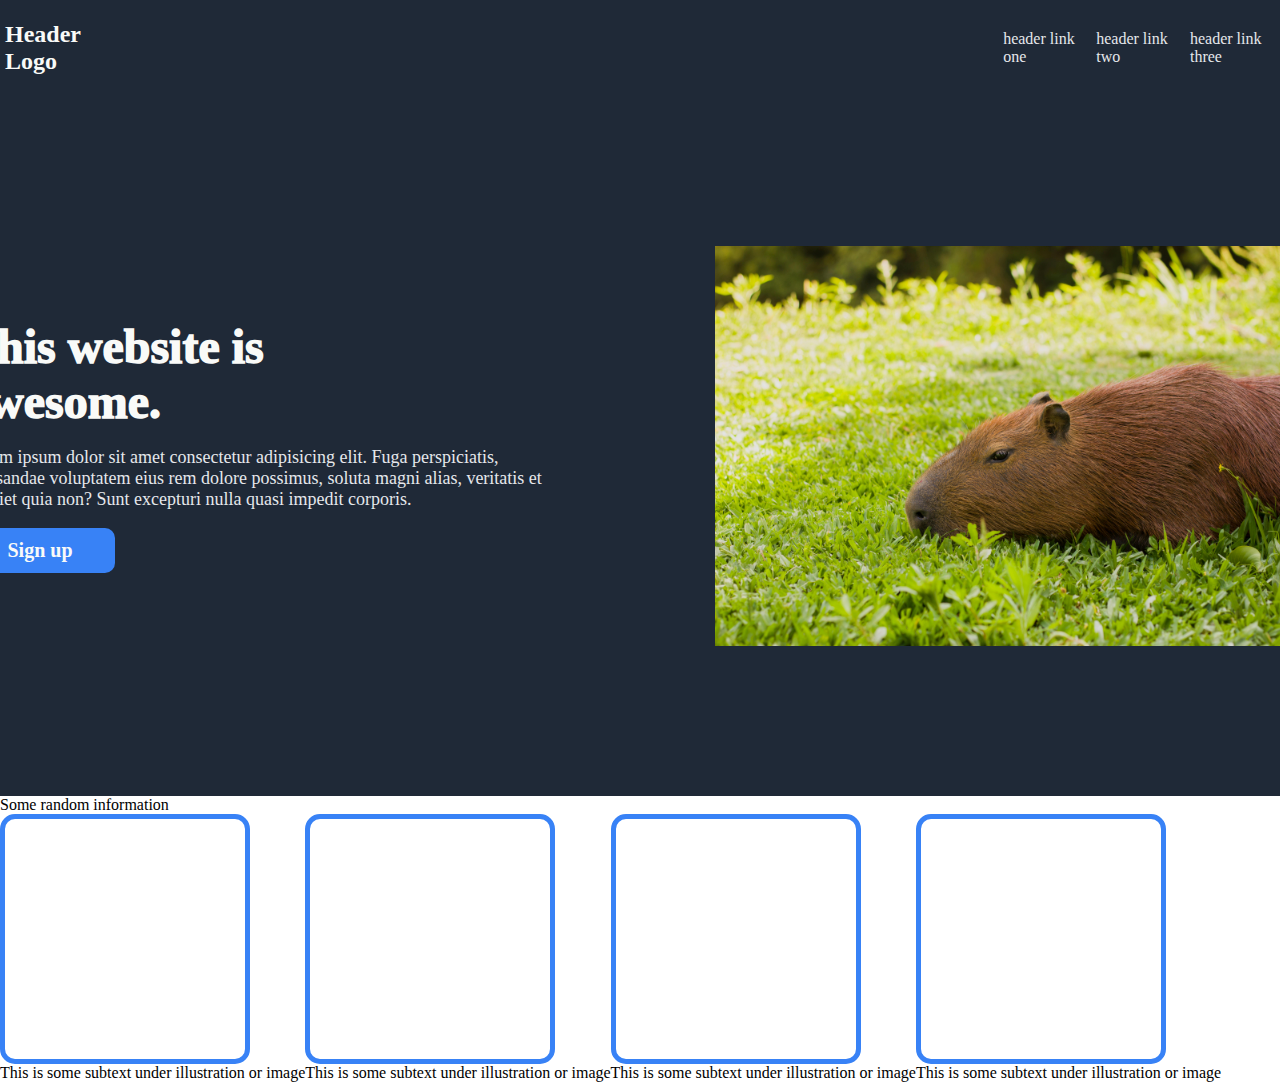
==== input.html @ 23eca1cb "Finish header section and create elements for info section" ====
<!DOCTYPE html>
<html lang="en">
<head>
    <meta charset="UTF-8">
    <meta name="viewport" content="width=device-width, initial-scale=1.0">
    <link rel="stylesheet" href="styles.css">
    <title>Landing Page</title>
</head>
<body>
    <div class="header">
        <h1 class="header-logo">Header Logo</h1>
        <ul class="right-side-links">
            <li><a href="#">header link one</a></li>
            <li><a href="#">header link two</a></li>
            <li><a href="#">header link three</a></li>
        </ul>
    </div>

    
    <div class="section-one">
        <div class="left-one">
            <div class="hero-main">This website is</div>
            <div class="hero-main"> awesome.</div>
            <p class="hero-sub">Lorem ipsum dolor sit amet consectetur adipisicing elit. Fuga perspiciatis, recusandae voluptatem eius rem dolore possimus, soluta magni alias, veritatis et eveniet quia non? Sunt excepturi nulla quasi impedit corporis.</p>
            <button class="sign-up">Sign up</button>
        </div>
        <img src="./images/capy.jpg">
    </div>
    <div class="section-two">
        <div class="info-header">Some random information</div>
        <div class="squares-text">
        
            <div class="info-sec-one">
                <div class="info-box-one"></div>
                <div class="info-text-one">This is some subtext under illustration or image</div>
            </div>

            <div class="infor-sec-two">
                <div class="info-box-two"></div>
                <div class="infor-text-two">This is some subtext under illustration or image</div>
            </div>

            <div class="infor-sec-three">
                <div class="info-box-three"></div>
                <div class="info-text-three">This is some subtext under illustration or image</div>
            </div>

            <div class="infor-sec-four">
                <div class="info-box-four"></div>
                <div class="info-text-four">This is some subtext under illustration or image</div>
            </div>

        </div>

    </div>

    
</body>
</html>
---- styles.css ----
* {
    font-family: Roboto;
}

.header {
    background: #1F2937;
    padding: 5px;
    color: #F9FAF8;
    display: flex;
    justify-content: center;
    align-items: center;
    gap:850px
}

.header-logo {
    font-size: 24px;
    display: flex;
}

body {
    margin: 0;
}

.right-side-links {
    display: flex;
    gap: 15px;
}

li {
    list-style-type: none;
}

a {
    text-decoration: none;
    color: #E5E7EB;
}

.section-one {
    background: #1F2937;    
    padding: 150px;
    color: #F9FAF8;
    display: flex;
    justify-content: center;
    align-items: center;
    gap: 150px;
}

.hero-main {
    font-size: 48px;
    font-weight: 1000;    
}

.sign-up {
    border-radius: 10px;
    background-color:#3882F6;
    height: 45px;
    width: 150px;;
    border: 0;
    font-size: 20px;
    font-weight: bold;
    color: #F9FAF8;
}

img {
    height: 400px;
    width: auto;
}

.hero-sub {
    width: 600px;
    font-size: 18px;
    color: #E5E7EB;
}

.section-two {
display: flex;
flex-direction: column;
}

.squares-text {
    display: flex;
}

.info-box-one, .info-box-two, .info-box-three, .info-box-four {
    background-color: white;
    border-radius: 15px;
    border: 5px solid #3882F6;
    padding: 20px;
    width: 200px;
    height: 200px;
}
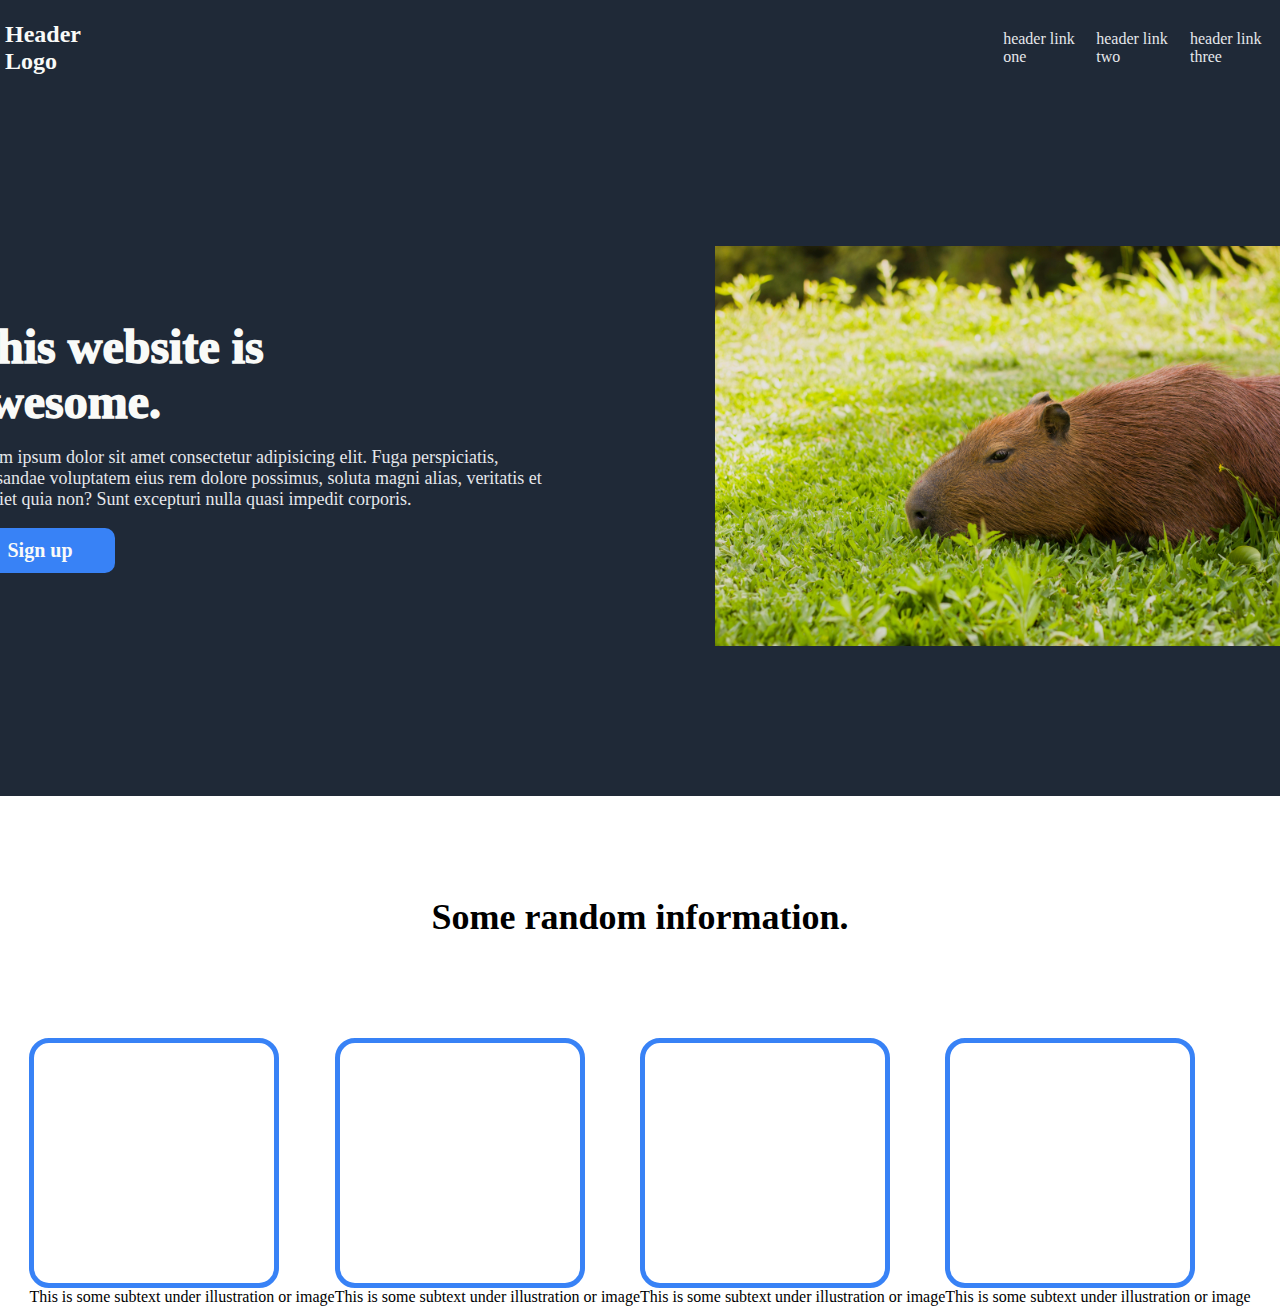
==== commit 87306cbd: "Align info header and boxes" ====
--- a/input.html
+++ b/input.html
@@ -27,9 +27,9 @@
         <img src="./images/capy.jpg">
     </div>
     <div class="section-two">
-        <div class="info-header">Some random information</div>
+        <div class="info-header">Some random information.</div>
         <div class="squares-text">
-        
+
             <div class="info-sec-one">
                 <div class="info-box-one"></div>
                 <div class="info-text-one">This is some subtext under illustration or image</div>
--- a/styles.css
+++ b/styles.css
@@ -73,17 +73,26 @@
 }
 
 .section-two {
-display: flex;
-flex-direction: column;
+    display: flex;
+    flex-direction: column;
+    align-items: center;
+    justify-content: center;
 }
 
 .squares-text {
     display: flex;
+    justify-content: center;
+}
+
+.info-header {
+    font-weight: bolder;
+    font-size: 36px;
+    margin: 100px;
 }
 
 .info-box-one, .info-box-two, .info-box-three, .info-box-four {
     background-color: white;
-    border-radius: 15px;
+    border-radius: 20px;
     border: 5px solid #3882F6;
     padding: 20px;
     width: 200px;
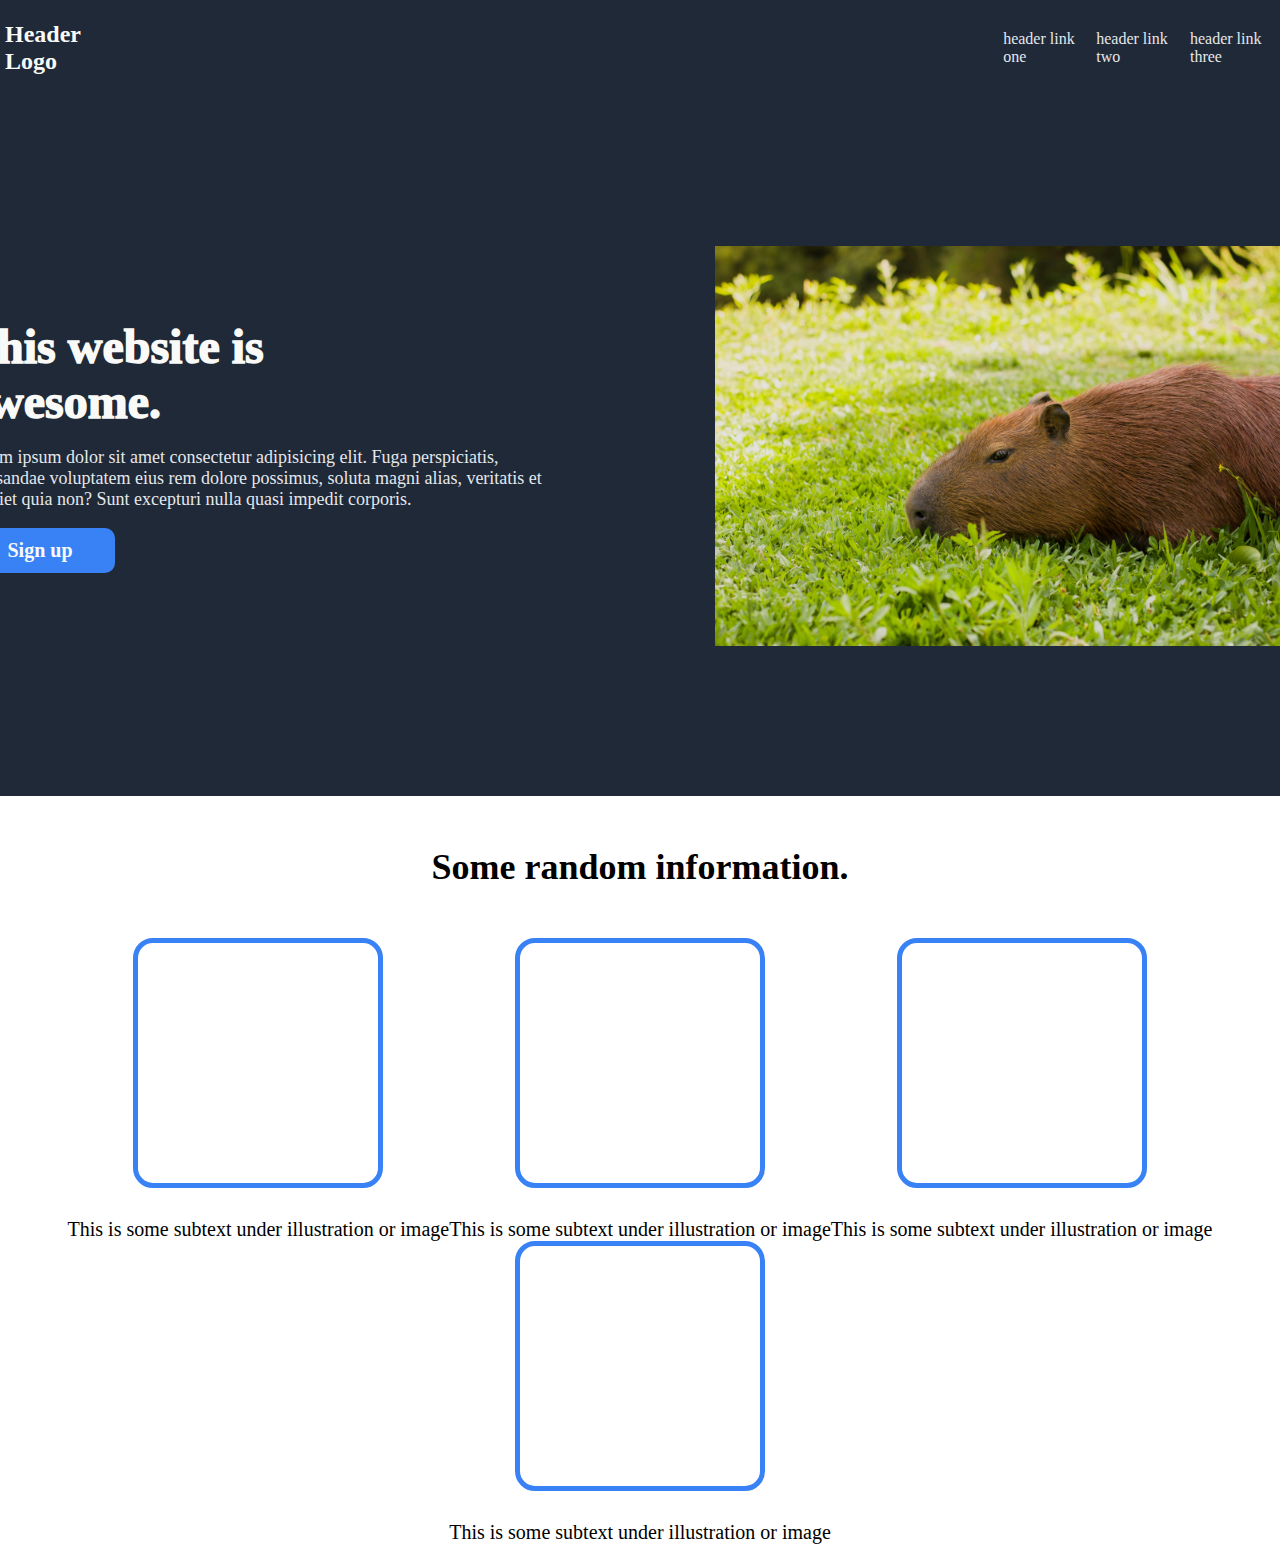
==== commit f05b1338: "Align more info section elements" ====
--- a/input.html
+++ b/input.html
@@ -35,17 +35,17 @@
                 <div class="info-text-one">This is some subtext under illustration or image</div>
             </div>
 
-            <div class="infor-sec-two">
+            <div class="info-sec-two">
                 <div class="info-box-two"></div>
-                <div class="infor-text-two">This is some subtext under illustration or image</div>
+                <div class="info-text-two">This is some subtext under illustration or image</div>
             </div>
 
-            <div class="infor-sec-three">
+            <div class="info-sec-three">
                 <div class="info-box-three"></div>
                 <div class="info-text-three">This is some subtext under illustration or image</div>
             </div>
 
-            <div class="infor-sec-four">
+            <div class="info-sec-four">
                 <div class="info-box-four"></div>
                 <div class="info-text-four">This is some subtext under illustration or image</div>
             </div>
--- a/styles.css
+++ b/styles.css
@@ -75,19 +75,21 @@
 .section-two {
     display: flex;
     flex-direction: column;
-    align-items: center;
-    justify-content: center;
 }
 
 .squares-text {
     display: flex;
     justify-content: center;
+    font-size: 25px;
+    flex-wrap: wrap;
 }
+
 
 .info-header {
     font-weight: bolder;
     font-size: 36px;
-    margin: 100px;
+    margin: 50px;
+    text-align: center;
 }
 
 .info-box-one, .info-box-two, .info-box-three, .info-box-four {
@@ -97,4 +99,15 @@
     padding: 20px;
     width: 200px;
     height: 200px;
+    margin-bottom: 30px;
+}
+
+.info-text-one, .info-text-two, .info-text-three, .info-text-four {
+    font-size: 20px;
+}
+
+.info-sec-one, .info-sec-two, .info-sec-three, .info-sec-four {
+    display: flex;
+    flex-direction: column;
+    align-items: center;
 }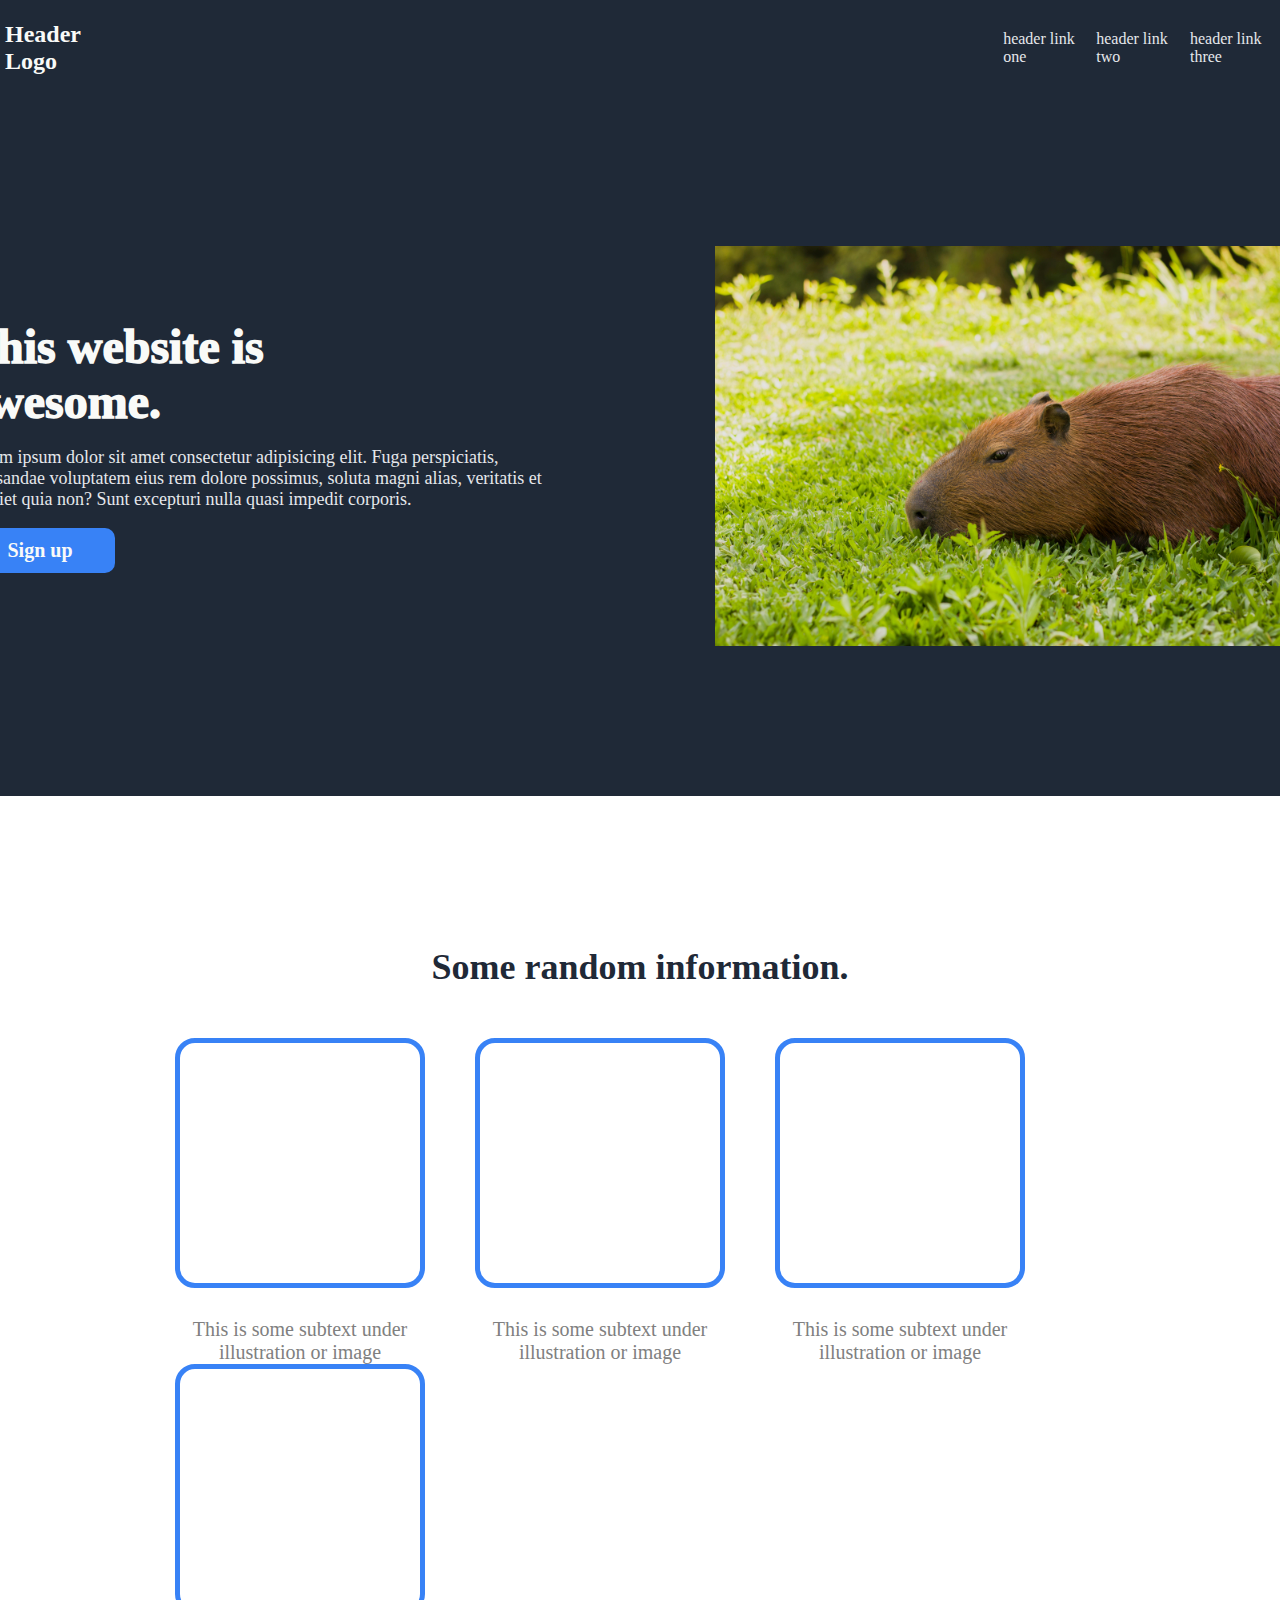
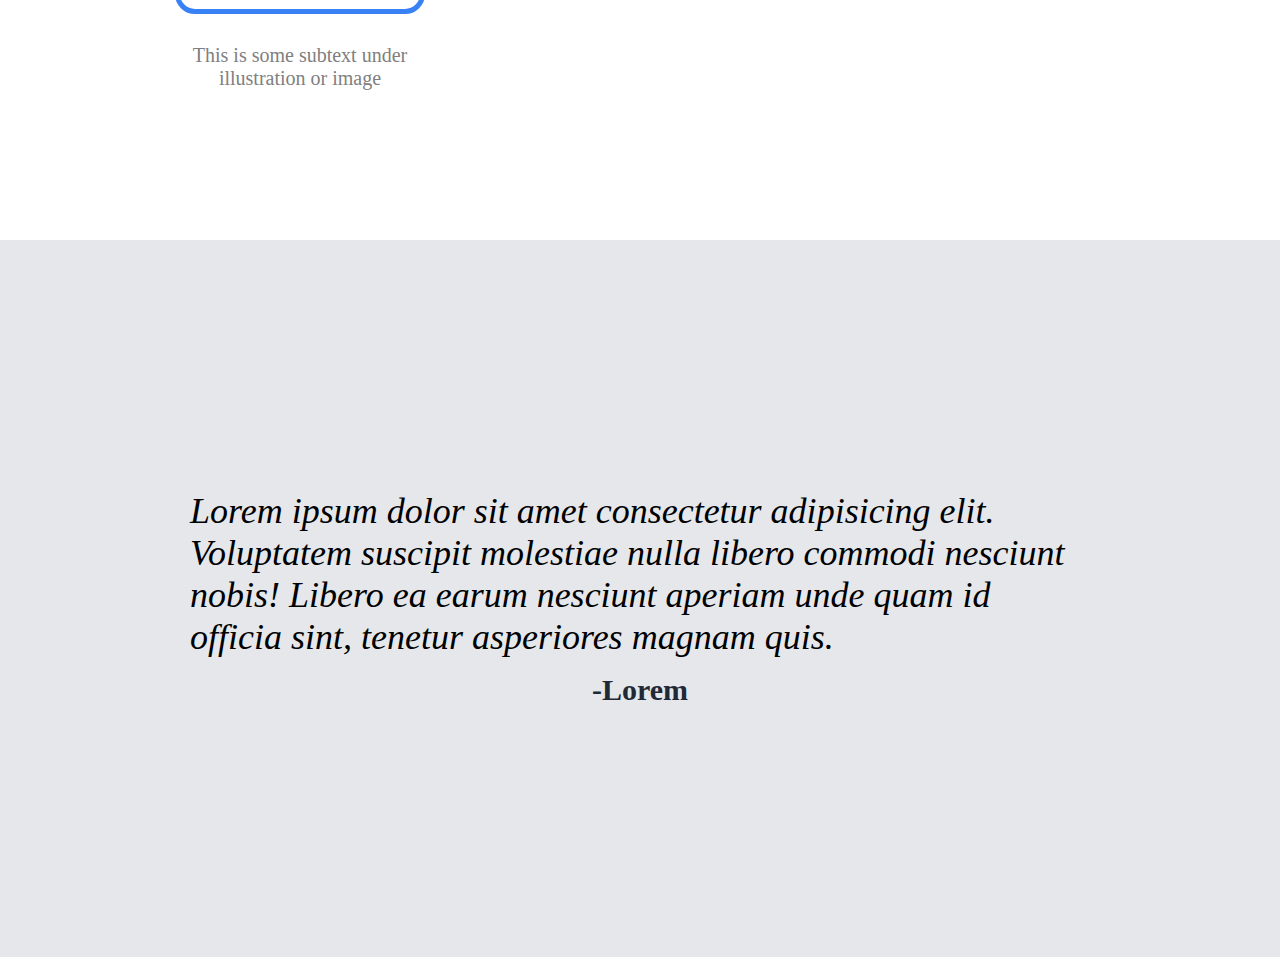
==== commit f54a4afe: "Align elements in section-two and create elemnents for section three" ====
--- a/input.html
+++ b/input.html
@@ -54,6 +54,21 @@
 
     </div>
 
+    <div class="section-three">
+        <div class="background-div">
+
+            <div class="quote">
+                <div class="quote-header">
+                Lorem ipsum dolor sit amet consectetur adipisicing elit. Voluptatem suscipit molestiae nulla libero commodi nesciunt nobis! Libero ea earum nesciunt aperiam unde quam id officia sint, tenetur asperiores magnam quis.
+                </div>
+                <div class="quote-author">-Lorem</div>  
+            </div>
+
+
+        </div>
+
+    </div>
+
     
 </body>
 </html>--- a/styles.css
+++ b/styles.css
@@ -75,11 +75,12 @@
 .section-two {
     display: flex;
     flex-direction: column;
+    align-items: center;
+    margin: 150px;
 }
 
 .squares-text {
     display: flex;
-    justify-content: center;
     font-size: 25px;
     flex-wrap: wrap;
 }
@@ -88,8 +89,9 @@
 .info-header {
     font-weight: bolder;
     font-size: 36px;
-    margin: 50px;
+    margin-bottom: 50px;
     text-align: center;
+    color:#1F2937;
 }
 
 .info-box-one, .info-box-two, .info-box-three, .info-box-four {
@@ -104,10 +106,40 @@
 
 .info-text-one, .info-text-two, .info-text-three, .info-text-four {
     font-size: 20px;
+    color: grey;
+    text-align: center;
 }
 
 .info-sec-one, .info-sec-two, .info-sec-three, .info-sec-four {
     display: flex;
     flex-direction: column;
     align-items: center;
-}+    width: 300px;
+}
+
+
+.background-div {
+    background: #E5E7EB;
+    padding: 250px;
+}
+
+.quote-header {
+    font-size: 36px;
+    font-style: italic;
+    width: 900px;
+}
+
+.quote-author {
+    text-align: right;
+    color: #1F2937;
+    font-weight: bold;
+    font-size: 30px;
+}
+
+.quote {
+    display: flex;
+    flex-direction: column;
+    align-items: center;
+    gap: 15px;
+}
+
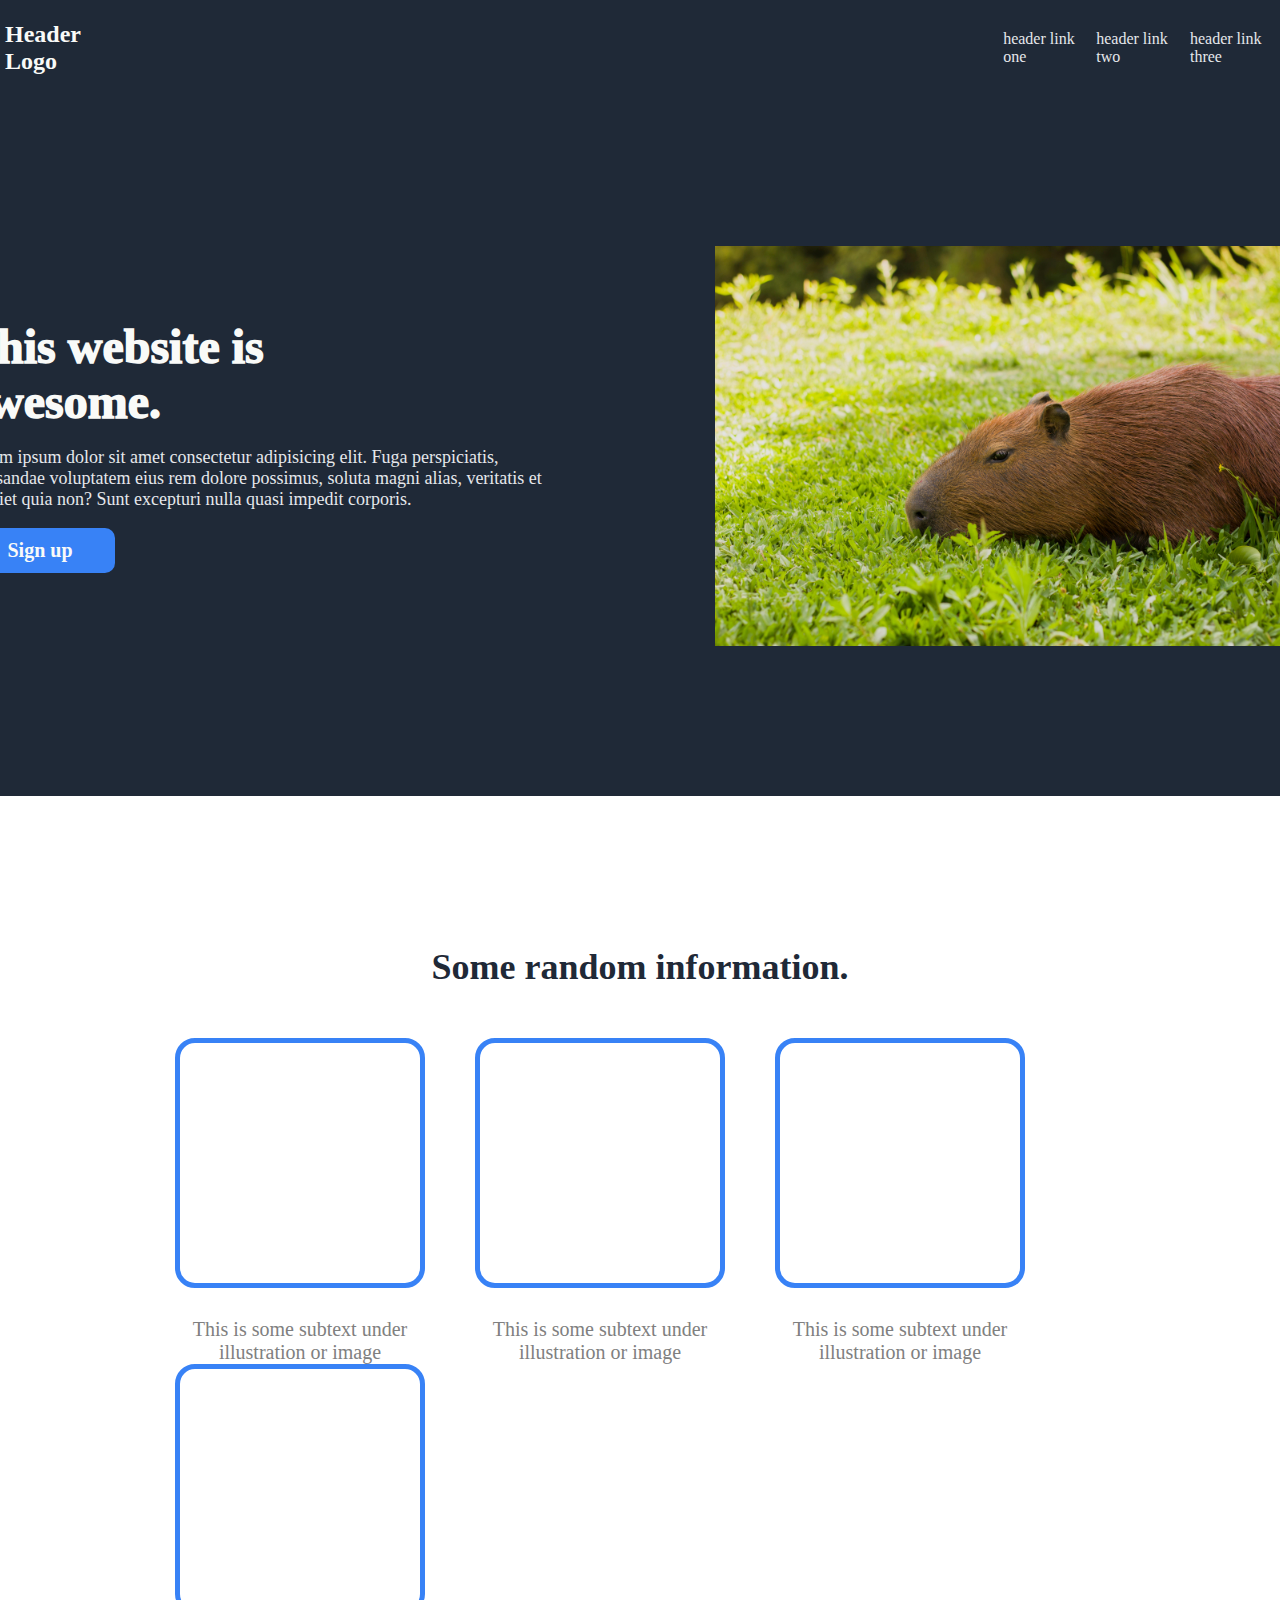
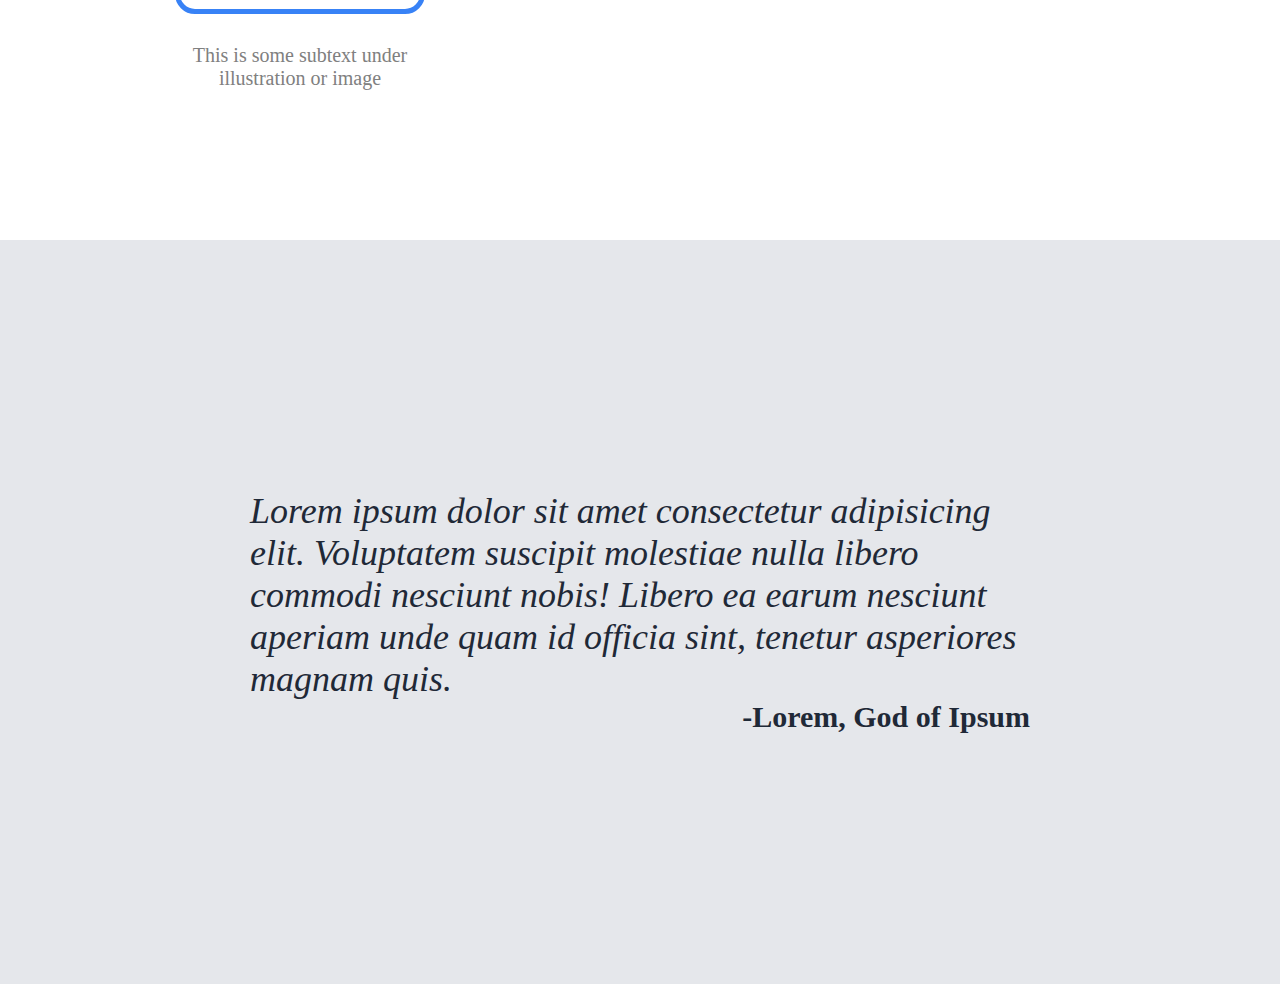
==== commit b0a0642c: "Finish section-three alignment and CSS" ====
--- a/input.html
+++ b/input.html
@@ -60,8 +60,8 @@
             <div class="quote">
                 <div class="quote-header">
                 Lorem ipsum dolor sit amet consectetur adipisicing elit. Voluptatem suscipit molestiae nulla libero commodi nesciunt nobis! Libero ea earum nesciunt aperiam unde quam id officia sint, tenetur asperiores magnam quis.
+                <div class="quote-author">-Lorem, God of Ipsum</div>  
                 </div>
-                <div class="quote-author">-Lorem</div>  
             </div>
 
 
--- a/styles.css
+++ b/styles.css
@@ -126,7 +126,10 @@
 .quote-header {
     font-size: 36px;
     font-style: italic;
-    width: 900px;
+    max-width: 1000px;
+    font-weight: 300;
+    width: 900;
+    color: #1F2937;
 }
 
 .quote-author {
@@ -134,12 +137,13 @@
     color: #1F2937;
     font-weight: bold;
     font-size: 30px;
+    align-self: flex-end;
+    font-style: normal;
 }
 
 .quote {
     display: flex;
     flex-direction: column;
     align-items: center;
-    gap: 15px;
 }
 
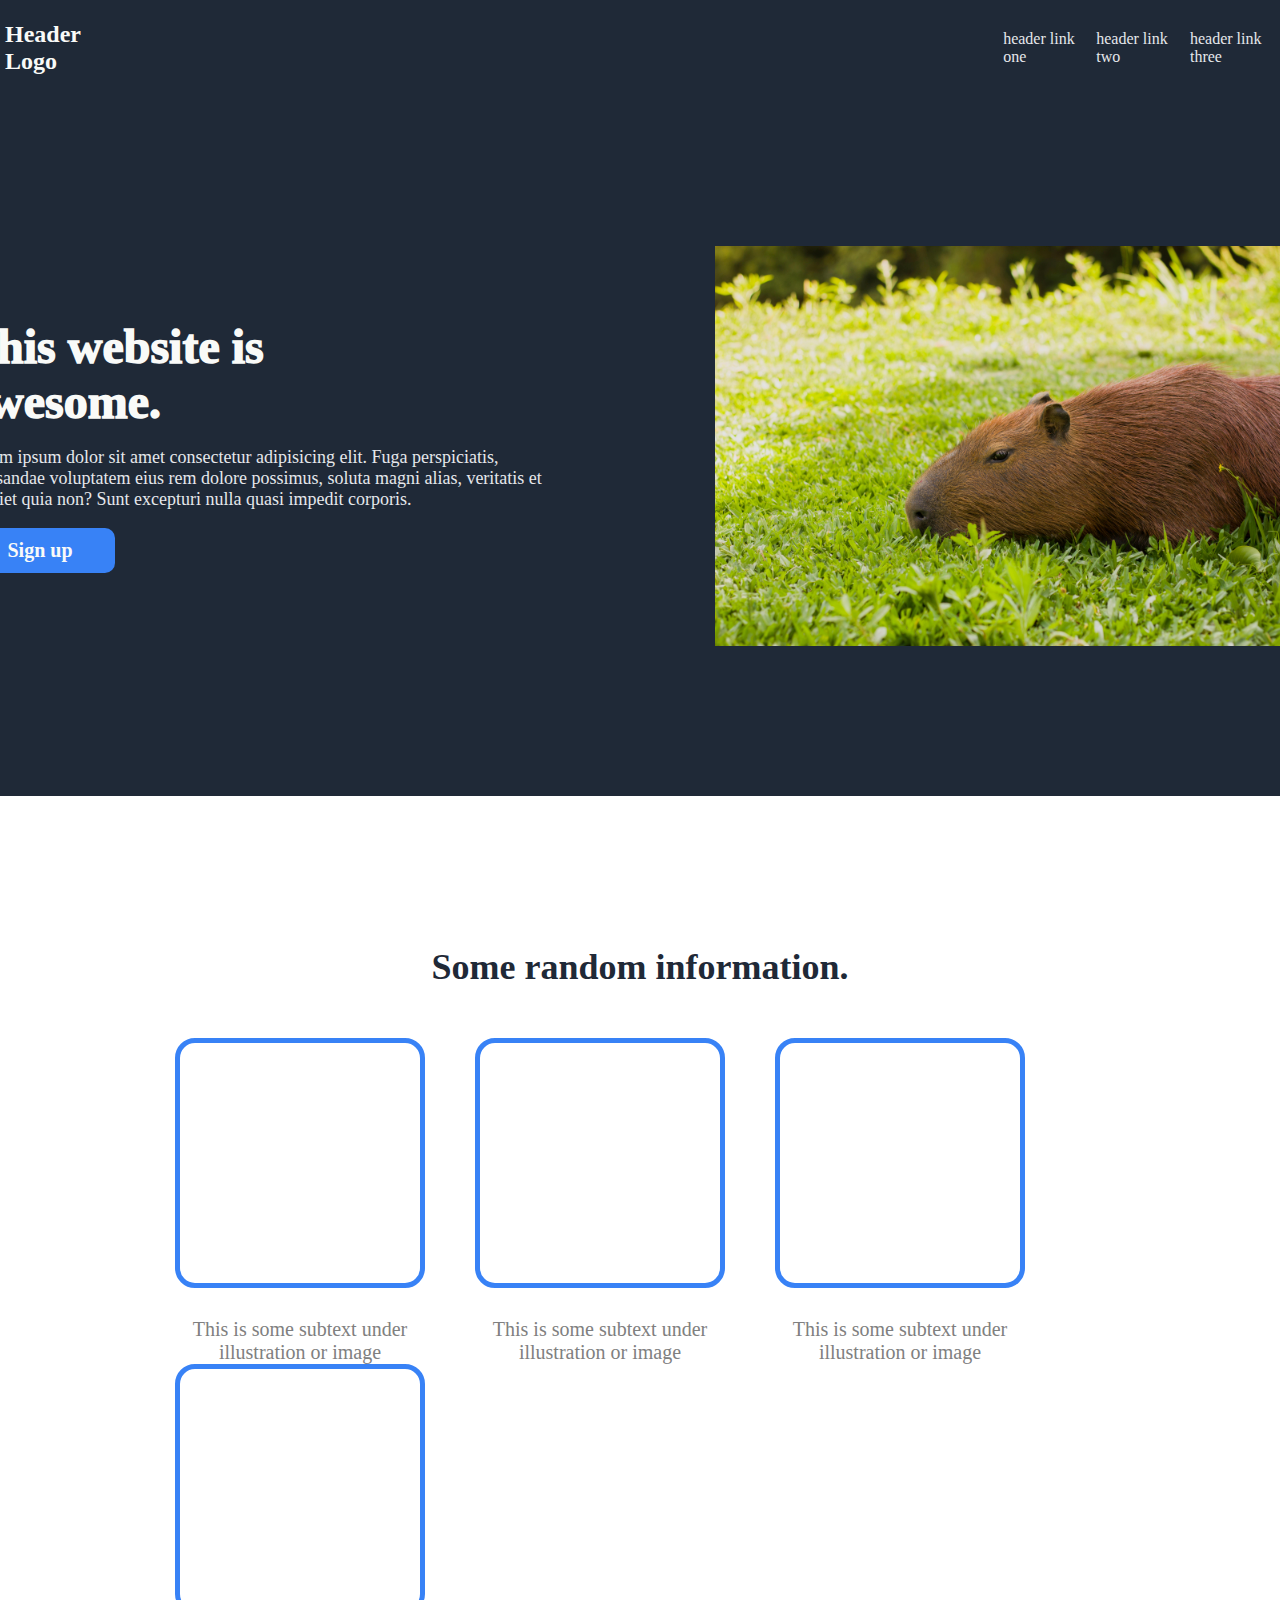
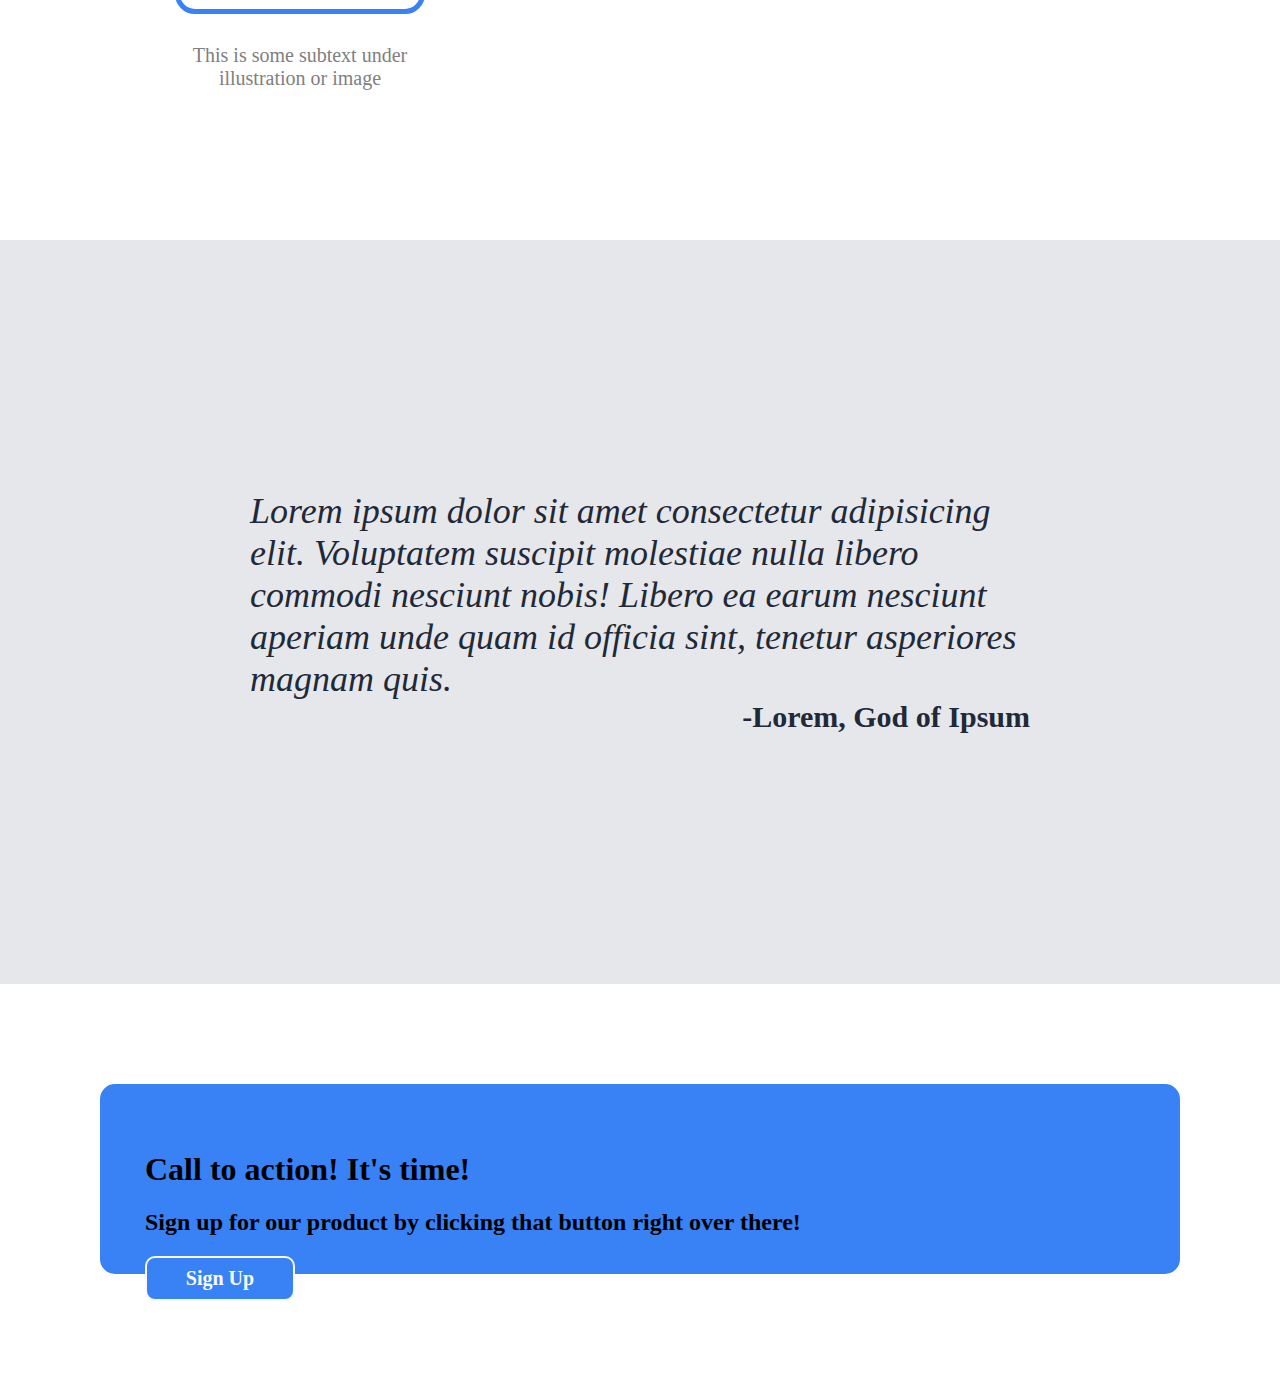
==== commit 0c0c3b29: "Create elements for section-four" ====
--- a/input.html
+++ b/input.html
@@ -64,10 +64,20 @@
                 </div>
             </div>
 
+        </div>
+    </div>
 
+    <div class="section-four">
+        
+        <div class="click-rectangle">
+            <h1 class="rect-header">Call to action! It's time!</h1>
+            <h2 class="rect-text">Sign up for our product by clicking that button right over there!</h2>
+            <button class="sign-up-two">Sign Up</button>
         </div>
+    
+    
+    </div>
 
-    </div>
 
     
 </body>
--- a/styles.css
+++ b/styles.css
@@ -147,3 +147,29 @@
     align-items: center;
 }
 
+.section-four {
+    display: flex;
+    justify-content: center;
+}
+
+.click-rectangle {
+    border-radius: 15px;
+    border: 5px solid #3882F6;
+    background: #3882F6;
+    padding: 40px;
+    width: 1200px;
+    height: 100px;
+    margin: 100px;
+}
+
+.sign-up-two {
+    border-radius: 10px;
+    background-color:#3882F6;
+    border:2px solid #F9FAF8;
+    height: 45px;
+    width: 150px;;
+    font-size: 20px;
+    font-weight: bold;
+    color: #F9FAF8;
+}
+
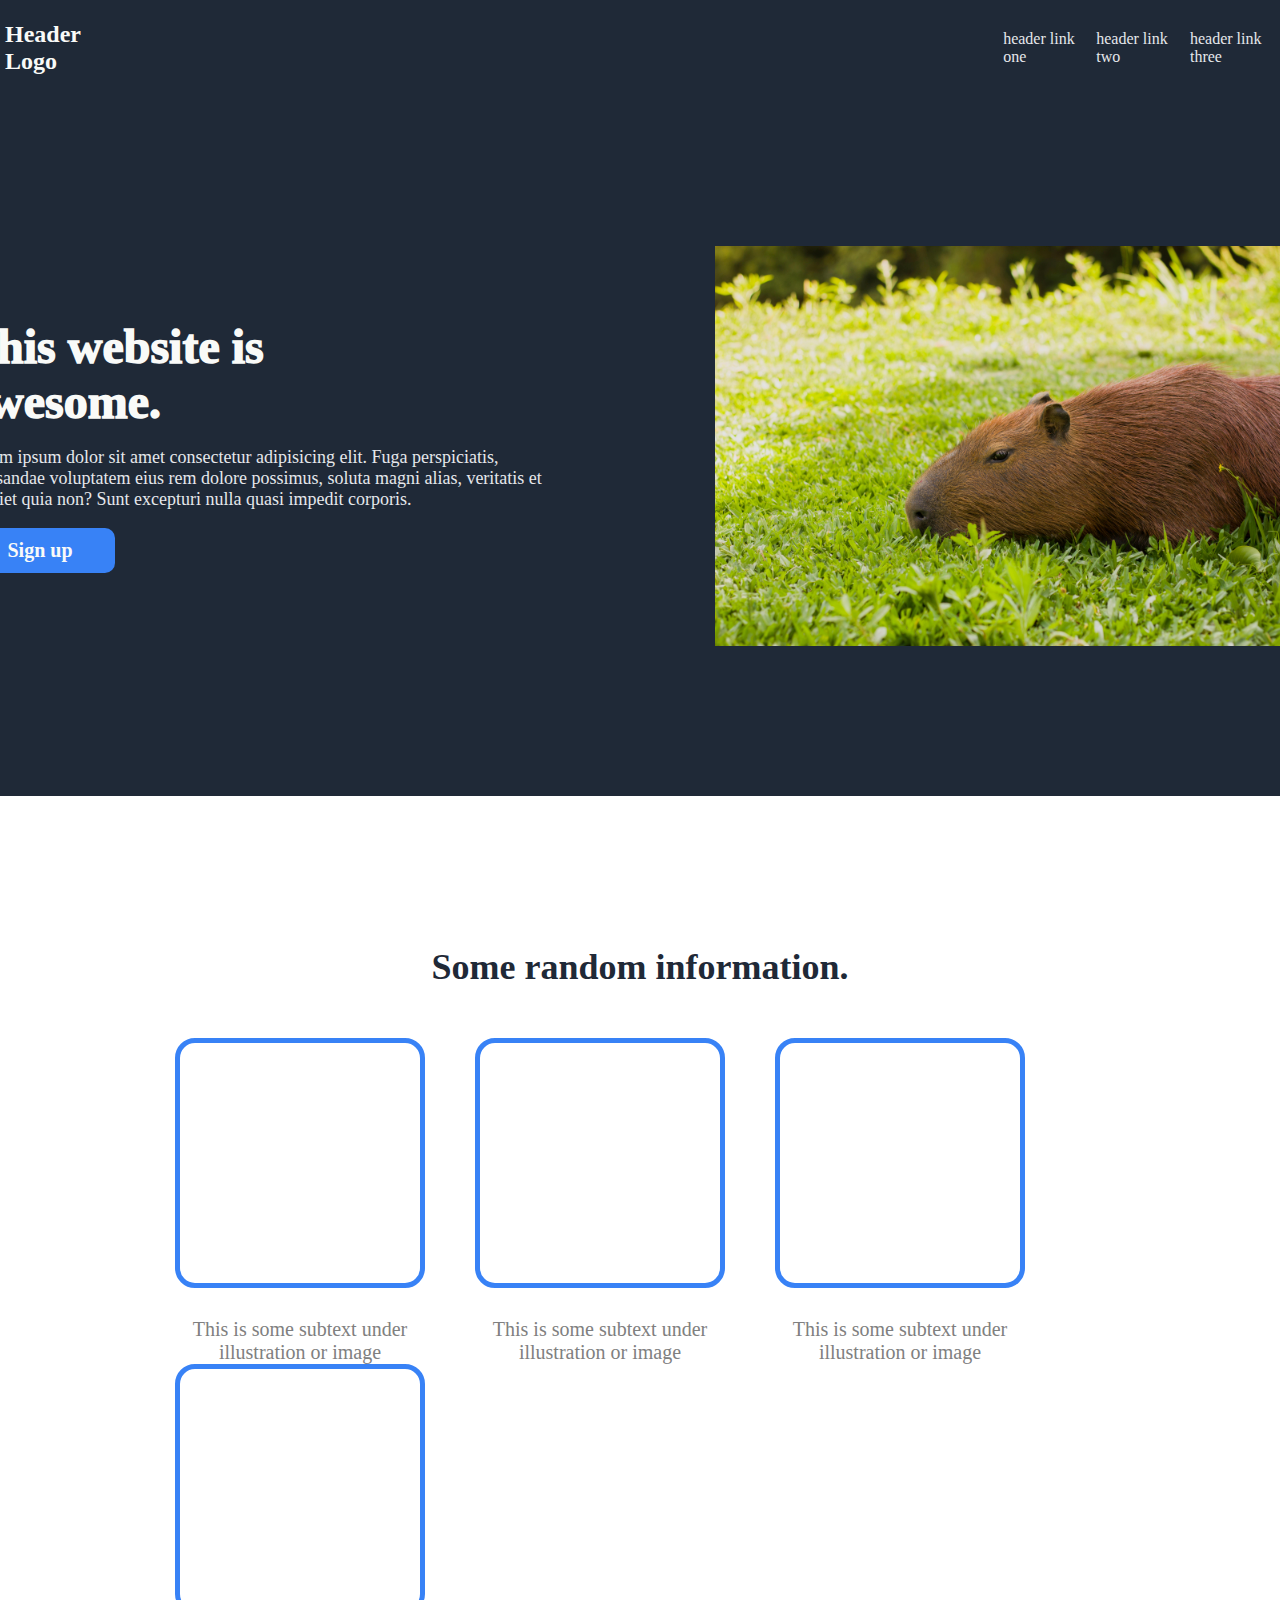
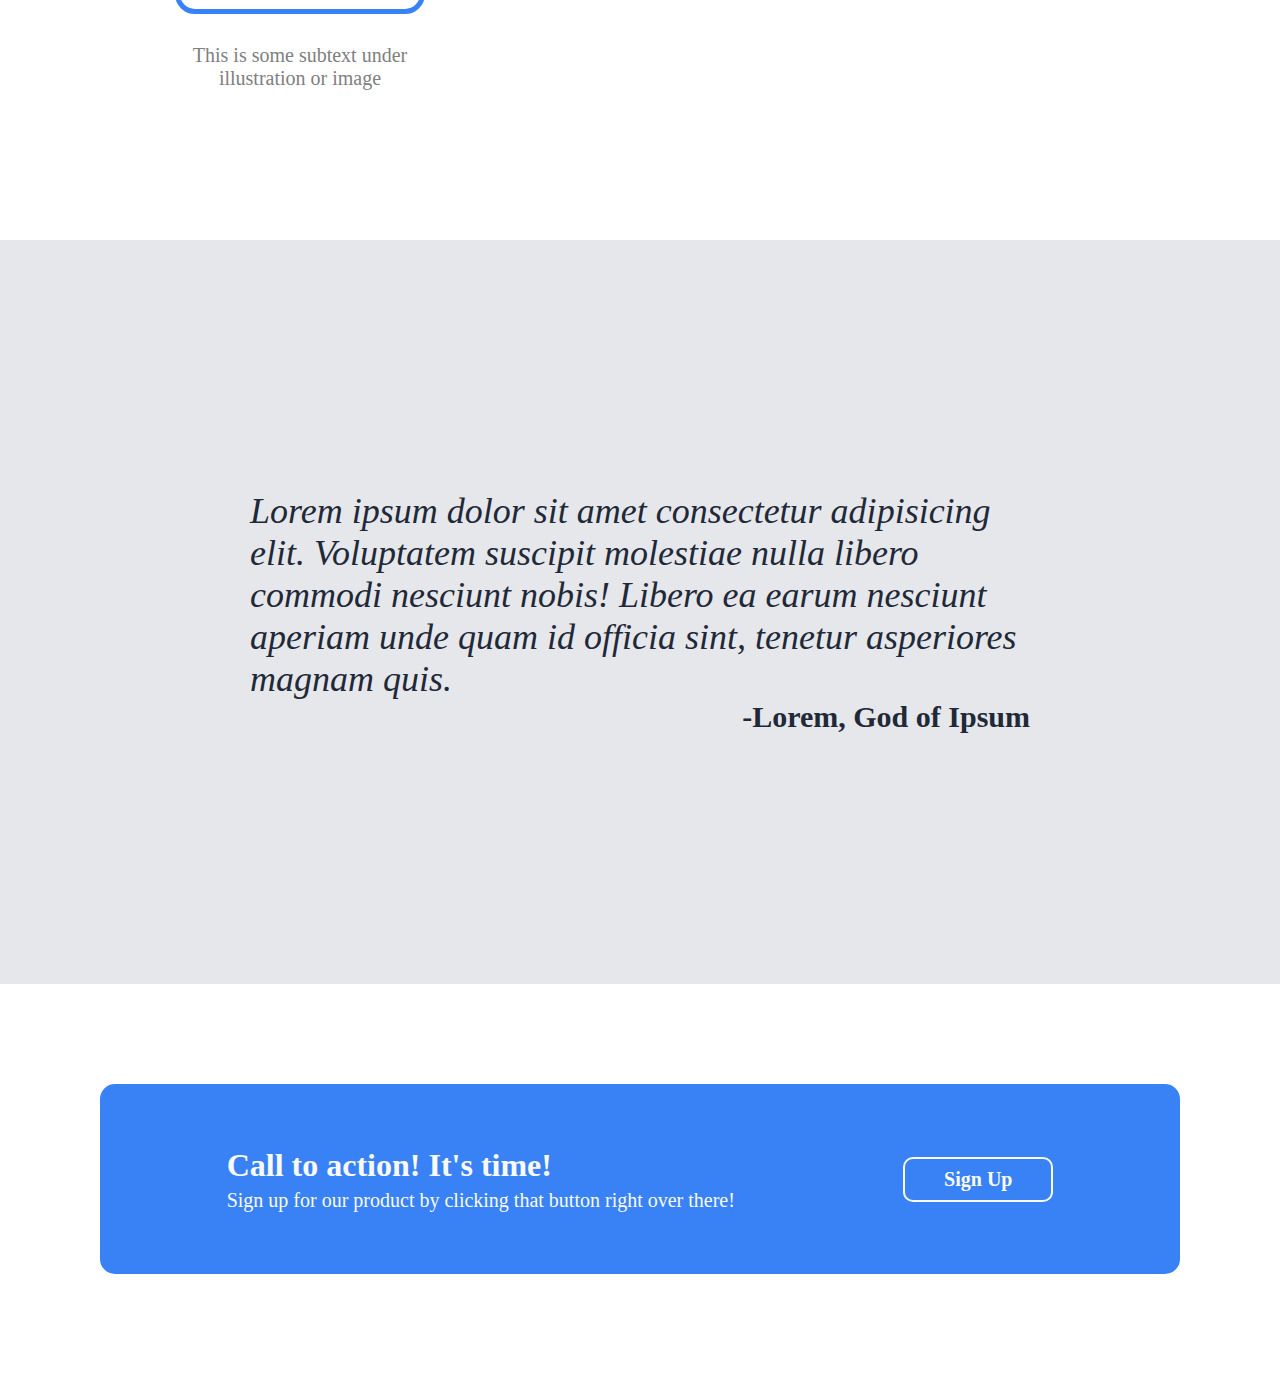
==== commit 51336c26: "Finish aligning section-four elements" ====
--- a/input.html
+++ b/input.html
@@ -70,11 +70,12 @@
     <div class="section-four">
         
         <div class="click-rectangle">
-            <h1 class="rect-header">Call to action! It's time!</h1>
-            <h2 class="rect-text">Sign up for our product by clicking that button right over there!</h2>
+            <div class="rect-all-text">
+                <h1 class="rect-header">Call to action! It's time!</h1>
+                <p class="rect-text">Sign up for our product by clicking that button right over there!</p>
+            </div>
             <button class="sign-up-two">Sign Up</button>
         </div>
-    
     
     </div>
 
--- a/styles.css
+++ b/styles.css
@@ -160,7 +160,22 @@
     width: 1200px;
     height: 100px;
     margin: 100px;
+    display: flex;
+    justify-content: space-around;
+    align-items: center;
 }
+
+.rect-header, .rect-text {
+    color: #F9FAF8;
+    margin: 5px;
+    margin-left: 0;
+}
+
+.rect-text {
+    font-size: 20px;
+
+}
+
 
 .sign-up-two {
     border-radius: 10px;
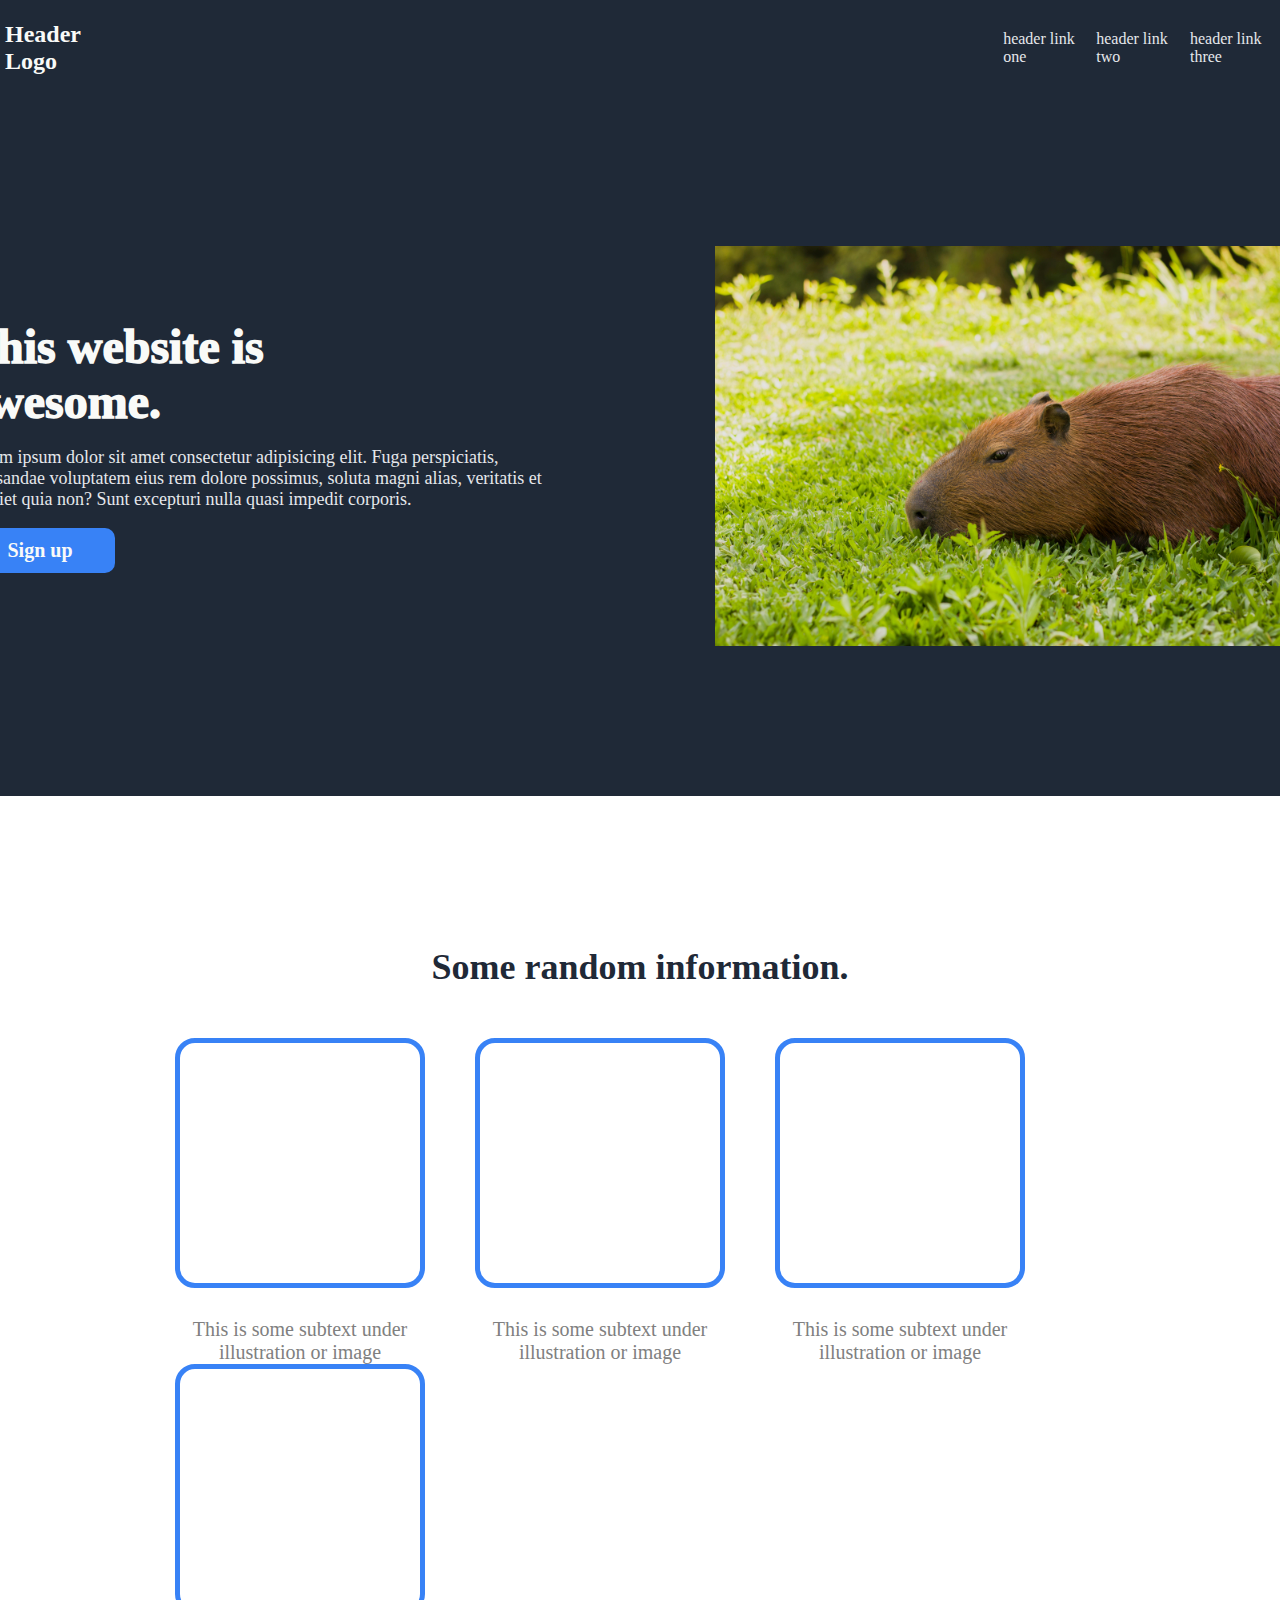
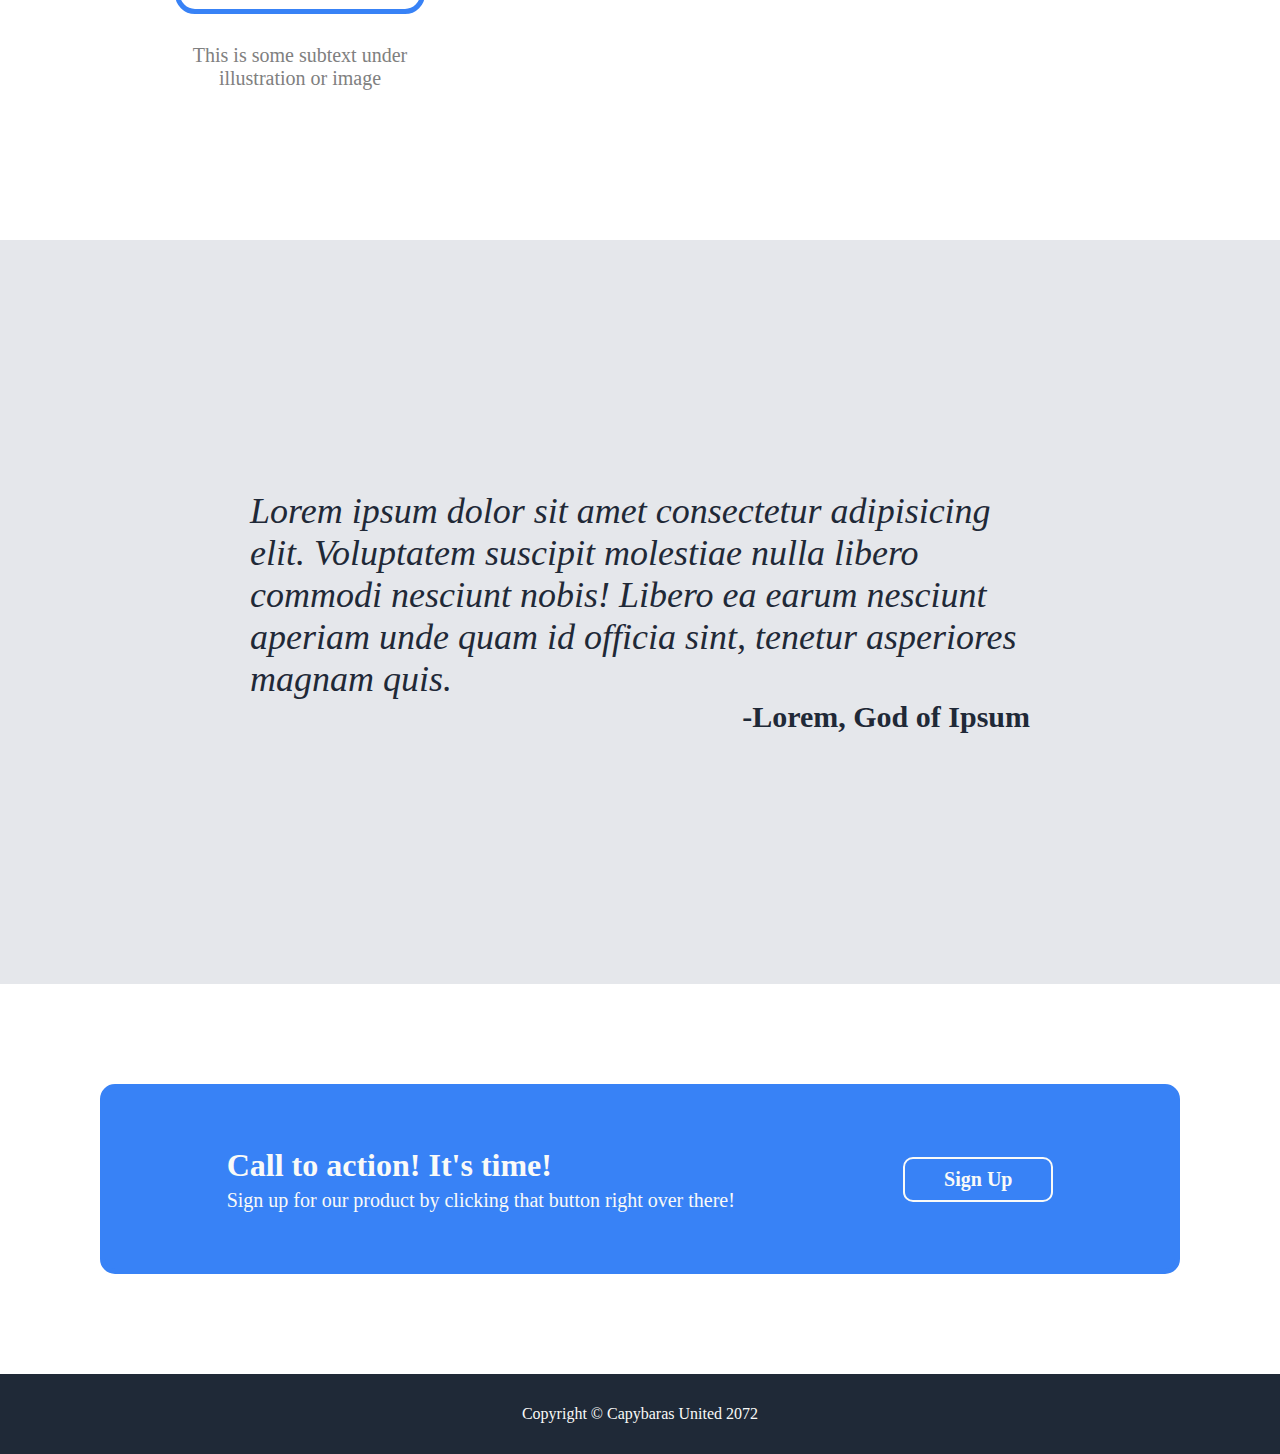
==== commit 5171cbd7: "Create and align footer" ====
--- a/input.html
+++ b/input.html
@@ -79,6 +79,11 @@
     
     </div>
 
+    <div class="footer">
+        <p class="footer-text">Copyright © Capybaras United 2072</p>
+    
+    </div>
+
 
     
 </body>
--- a/styles.css
+++ b/styles.css
@@ -176,7 +176,6 @@
 
 }
 
-
 .sign-up-two {
     border-radius: 10px;
     background-color:#3882F6;
@@ -188,3 +187,14 @@
     color: #F9FAF8;
 }
 
+.footer {
+    background: #1F2937;
+    padding: 15px;
+    display: flex;
+    justify-content: center;
+    align-items: center;
+}
+
+.footer-text {
+    color: #F9FAF8;
+}